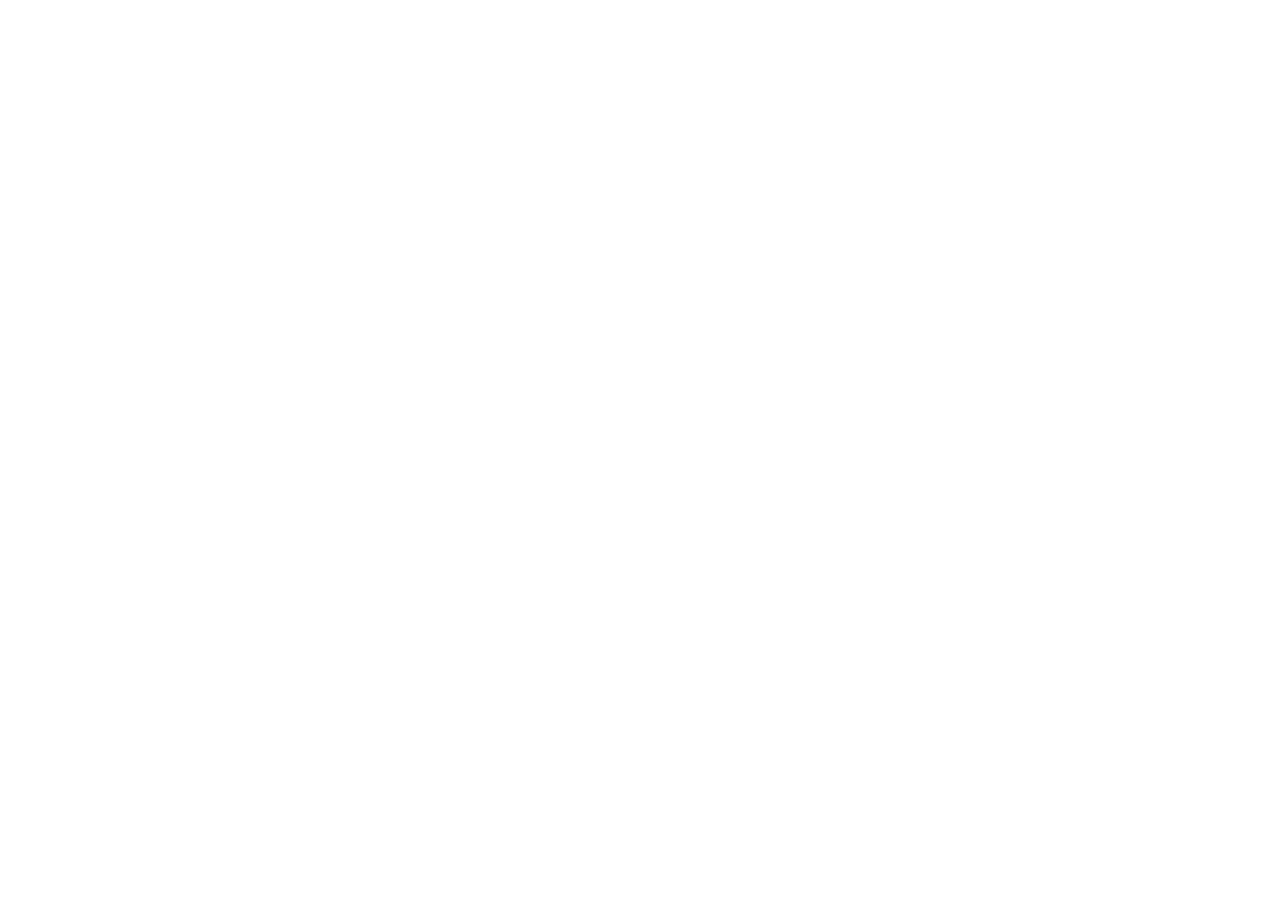
==== flower.html @ 541f6824 "Add files via upload" ====
<!DOCTYPE html>
<html lang="en">
<head>
    <meta charset="UTF-8">
    <meta http-equiv="X-UA-Compatible" content="IE=edge">
    <meta name="viewport" content="width=device-width, initial-scale=1.0">
    <link rel="stylesheet" href="css/main.css">
    <link rel="icon" href="img/flowers.png" type="image/x-icon">
    <title>flowers</title>
</head>
<body class="container">
  <!-- Pembuat code: https://codepen.io/mdusmanansari/pen/BamepLe -->
    <div class="night"></div>
    <div class="flowers">
      <div class="flower flower--1">
        <div class="flower__leafs flower__leafs--1">
          <div class="flower__leaf flower__leaf--1"></div>
          <div class="flower__leaf flower__leaf--2"></div>
          <div class="flower__leaf flower__leaf--3"></div>
          <div class="flower__leaf flower__leaf--4"></div>
          <div class="flower__white-circle"></div>
  
          <div class="flower__light flower__light--1"></div>
          <div class="flower__light flower__light--2"></div>
          <div class="flower__light flower__light--3"></div>
          <div class="flower__light flower__light--4"></div>
          <div class="flower__light flower__light--5"></div>
          <div class="flower__light flower__light--6"></div>
          <div class="flower__light flower__light--7"></div>
          <div class="flower__light flower__light--8"></div>
  
        </div>
        <div class="flower__line">
          <div class="flower__line__leaf flower__line__leaf--1"></div>
          <div class="flower__line__leaf flower__line__leaf--2"></div>
          <div class="flower__line__leaf flower__line__leaf--3"></div>
          <div class="flower__line__leaf flower__line__leaf--4"></div>
          <div class="flower__line__leaf flower__line__leaf--5"></div>
          <div class="flower__line__leaf flower__line__leaf--6"></div>
        </div>
      </div>
  
      <div class="flower flower--2">
        <div class="flower__leafs flower__leafs--2">
          <div class="flower__leaf flower__leaf--1"></div>
          <div class="flower__leaf flower__leaf--2"></div>
          <div class="flower__leaf flower__leaf--3"></div>
          <div class="flower__leaf flower__leaf--4"></div>
          <div class="flower__white-circle"></div>
  
          <div class="flower__light flower__light--1"></div>
          <div class="flower__light flower__light--2"></div>
          <div class="flower__light flower__light--3"></div>
          <div class="flower__light flower__light--4"></div>
          <div class="flower__light flower__light--5"></div>
          <div class="flower__light flower__light--6"></div>
          <div class="flower__light flower__light--7"></div>
          <div class="flower__light flower__light--8"></div>
  
        </div>
        <div class="flower__line">
          <div class="flower__line__leaf flower__line__leaf--1"></div>
          <div class="flower__line__leaf flower__line__leaf--2"></div>
          <div class="flower__line__leaf flower__line__leaf--3"></div>
          <div class="flower__line__leaf flower__line__leaf--4"></div>
        </div>
      </div>
  
      <div class="flower flower--3">
        <div class="flower__leafs flower__leafs--3">
          <div class="flower__leaf flower__leaf--1"></div>
          <div class="flower__leaf flower__leaf--2"></div>
          <div class="flower__leaf flower__leaf--3"></div>
          <div class="flower__leaf flower__leaf--4"></div>
          <div class="flower__white-circle"></div>
  
          <div class="flower__light flower__light--1"></div>
          <div class="flower__light flower__light--2"></div>
          <div class="flower__light flower__light--3"></div>
          <div class="flower__light flower__light--4"></div>
          <div class="flower__light flower__light--5"></div>
          <div class="flower__light flower__light--6"></div>
          <div class="flower__light flower__light--7"></div>
          <div class="flower__light flower__light--8"></div>
  
        </div>
        <div class="flower__line">
          <div class="flower__line__leaf flower__line__leaf--1"></div>
          <div class="flower__line__leaf flower__line__leaf--2"></div>
          <div class="flower__line__leaf flower__line__leaf--3"></div>
          <div class="flower__line__leaf flower__line__leaf--4"></div>
        </div>
      </div>
  
      <div class="grow-ans" style="--d:1.2s">
        <div class="flower__g-long">
          <div class="flower__g-long__top"></div>
          <div class="flower__g-long__bottom"></div>
        </div>
      </div>
  
      <div class="growing-grass">
        <div class="flower__grass flower__grass--1">
          <div class="flower__grass--top"></div>
          <div class="flower__grass--bottom"></div>
          <div class="flower__grass__leaf flower__grass__leaf--1"></div>
          <div class="flower__grass__leaf flower__grass__leaf--2"></div>
          <div class="flower__grass__leaf flower__grass__leaf--3"></div>
          <div class="flower__grass__leaf flower__grass__leaf--4"></div>
          <div class="flower__grass__leaf flower__grass__leaf--5"></div>
          <div class="flower__grass__leaf flower__grass__leaf--6"></div>
          <div class="flower__grass__leaf flower__grass__leaf--7"></div>
          <div class="flower__grass__leaf flower__grass__leaf--8"></div>
          <div class="flower__grass__overlay"></div>
        </div>
      </div>
  
      <div class="growing-grass">
        <div class="flower__grass flower__grass--2">
          <div class="flower__grass--top"></div>
          <div class="flower__grass--bottom"></div>
          <div class="flower__grass__leaf flower__grass__leaf--1"></div>
          <div class="flower__grass__leaf flower__grass__leaf--2"></div>
          <div class="flower__grass__leaf flower__grass__leaf--3"></div>
          <div class="flower__grass__leaf flower__grass__leaf--4"></div>
          <div class="flower__grass__leaf flower__grass__leaf--5"></div>
          <div class="flower__grass__leaf flower__grass__leaf--6"></div>
          <div class="flower__grass__leaf flower__grass__leaf--7"></div>
          <div class="flower__grass__leaf flower__grass__leaf--8"></div>
          <div class="flower__grass__overlay"></div>
        </div>
      </div>
  
      <div class="grow-ans" style="--d:2.4s">
        <div class="flower__g-right flower__g-right--1">
          <div class="leaf"></div>
        </div>
      </div>
  
      <div class="grow-ans" style="--d:2.8s">
        <div class="flower__g-right flower__g-right--2">
          <div class="leaf"></div>
        </div>
      </div>
  
      <div class="grow-ans" style="--d:2.8s">
        <div class="flower__g-front">
          <div class="flower__g-front__leaf-wrapper flower__g-front__leaf-wrapper--1">
            <div class="flower__g-front__leaf"></div>
          </div>
          <div class="flower__g-front__leaf-wrapper flower__g-front__leaf-wrapper--2">
            <div class="flower__g-front__leaf"></div>
          </div>
          <div class="flower__g-front__leaf-wrapper flower__g-front__leaf-wrapper--3">
            <div class="flower__g-front__leaf"></div>
          </div>
          <div class="flower__g-front__leaf-wrapper flower__g-front__leaf-wrapper--4">
            <div class="flower__g-front__leaf"></div>
          </div>
          <div class="flower__g-front__leaf-wrapper flower__g-front__leaf-wrapper--5">
            <div class="flower__g-front__leaf"></div>
          </div>
          <div class="flower__g-front__leaf-wrapper flower__g-front__leaf-wrapper--6">
            <div class="flower__g-front__leaf"></div>
          </div>
          <div class="flower__g-front__leaf-wrapper flower__g-front__leaf-wrapper--7">
            <div class="flower__g-front__leaf"></div>
          </div>
          <div class="flower__g-front__leaf-wrapper flower__g-front__leaf-wrapper--8">
            <div class="flower__g-front__leaf"></div>
          </div>
          <div class="flower__g-front__line"></div>
        </div>
      </div>
  
      <div class="grow-ans" style="--d:3.2s">
        <div class="flower__g-fr">
          <div class="leaf"></div>
          <div class="flower__g-fr__leaf flower__g-fr__leaf--1"></div>
          <div class="flower__g-fr__leaf flower__g-fr__leaf--2"></div>
          <div class="flower__g-fr__leaf flower__g-fr__leaf--3"></div>
          <div class="flower__g-fr__leaf flower__g-fr__leaf--4"></div>
          <div class="flower__g-fr__leaf flower__g-fr__leaf--5"></div>
          <div class="flower__g-fr__leaf flower__g-fr__leaf--6"></div>
          <div class="flower__g-fr__leaf flower__g-fr__leaf--7"></div>
          <div class="flower__g-fr__leaf flower__g-fr__leaf--8"></div>
        </div>
      </div>
  
      <div class="long-g long-g--0">
        <div class="grow-ans" style="--d:3s">
          <div class="leaf leaf--0"></div>
        </div>
        <div class="grow-ans" style="--d:2.2s">
          <div class="leaf leaf--1"></div>
        </div>
        <div class="grow-ans" style="--d:3.4s">
          <div class="leaf leaf--2"></div>
        </div>
        <div class="grow-ans" style="--d:3.6s">
          <div class="leaf leaf--3"></div>
        </div>
      </div>
  
      <div class="long-g long-g--1">
        <div class="grow-ans" style="--d:3.6s">
          <div class="leaf leaf--0"></div>
        </div>
        <div class="grow-ans" style="--d:3.8s">
          <div class="leaf leaf--1"></div>
        </div>
        <div class="grow-ans" style="--d:4s">
          <div class="leaf leaf--2"></div>
        </div>
        <div class="grow-ans" style="--d:4.2s">
          <div class="leaf leaf--3"></div>
        </div>
      </div>
  
      <div class="long-g long-g--2">
        <div class="grow-ans" style="--d:4s">
          <div class="leaf leaf--0"></div>
        </div>
        <div class="grow-ans" style="--d:4.2s">
          <div class="leaf leaf--1"></div>
        </div>
        <div class="grow-ans" style="--d:4.4s">
          <div class="leaf leaf--2"></div>
        </div>
        <div class="grow-ans" style="--d:4.6s">
          <div class="leaf leaf--3"></div>
        </div>
      </div>
  
      <div class="long-g long-g--3">
        <div class="grow-ans" style="--d:4s">
          <div class="leaf leaf--0"></div>
        </div>
        <div class="grow-ans" style="--d:4.2s">
          <div class="leaf leaf--1"></div>
        </div>
        <div class="grow-ans" style="--d:3s">
          <div class="leaf leaf--2"></div>
        </div>
        <div class="grow-ans" style="--d:3.6s">
          <div class="leaf leaf--3"></div>
        </div>
      </div>
  
      <div class="long-g long-g--4">
        <div class="grow-ans" style="--d:4s">
          <div class="leaf leaf--0"></div>
        </div>
        <div class="grow-ans" style="--d:4.2s">
          <div class="leaf leaf--1"></div>
        </div>
        <div class="grow-ans" style="--d:3s">
          <div class="leaf leaf--2"></div>
        </div>
        <div class="grow-ans" style="--d:3.6s">
          <div class="leaf leaf--3"></div>
        </div>
      </div>
  
      <div class="long-g long-g--5">
        <div class="grow-ans" style="--d:4s">
          <div class="leaf leaf--0"></div>
        </div>
        <div class="grow-ans" style="--d:4.2s">
          <div class="leaf leaf--1"></div>
        </div>
        <div class="grow-ans" style="--d:3s">
          <div class="leaf leaf--2"></div>
        </div>
        <div class="grow-ans" style="--d:3.6s">
          <div class="leaf leaf--3"></div>
        </div>
      </div>
  
      <div class="long-g long-g--6">
        <div class="grow-ans" style="--d:4.2s">
          <div class="leaf leaf--0"></div>
        </div>
        <div class="grow-ans" style="--d:4.4s">
          <div class="leaf leaf--1"></div>
        </div>
        <div class="grow-ans" style="--d:4.6s">
          <div class="leaf leaf--2"></div>
        </div>
        <div class="grow-ans" style="--d:4.8s">
          <div class="leaf leaf--3"></div>
        </div>
      </div>
  
      <div class="long-g long-g--7">
        <div class="grow-ans" style="--d:3s">
          <div class="leaf leaf--0"></div>
        </div>
        <div class="grow-ans" style="--d:3.2s">
          <div class="leaf leaf--1"></div>
        </div>
        <div class="grow-ans" style="--d:3.5s">
          <div class="leaf leaf--2"></div>
        </div>
        <div class="grow-ans" style="--d:3.6s">
          <div class="leaf leaf--3"></div>
        </div>
      </div>
    </div>
    <script src="main.js"></script>
  </body>
</html>
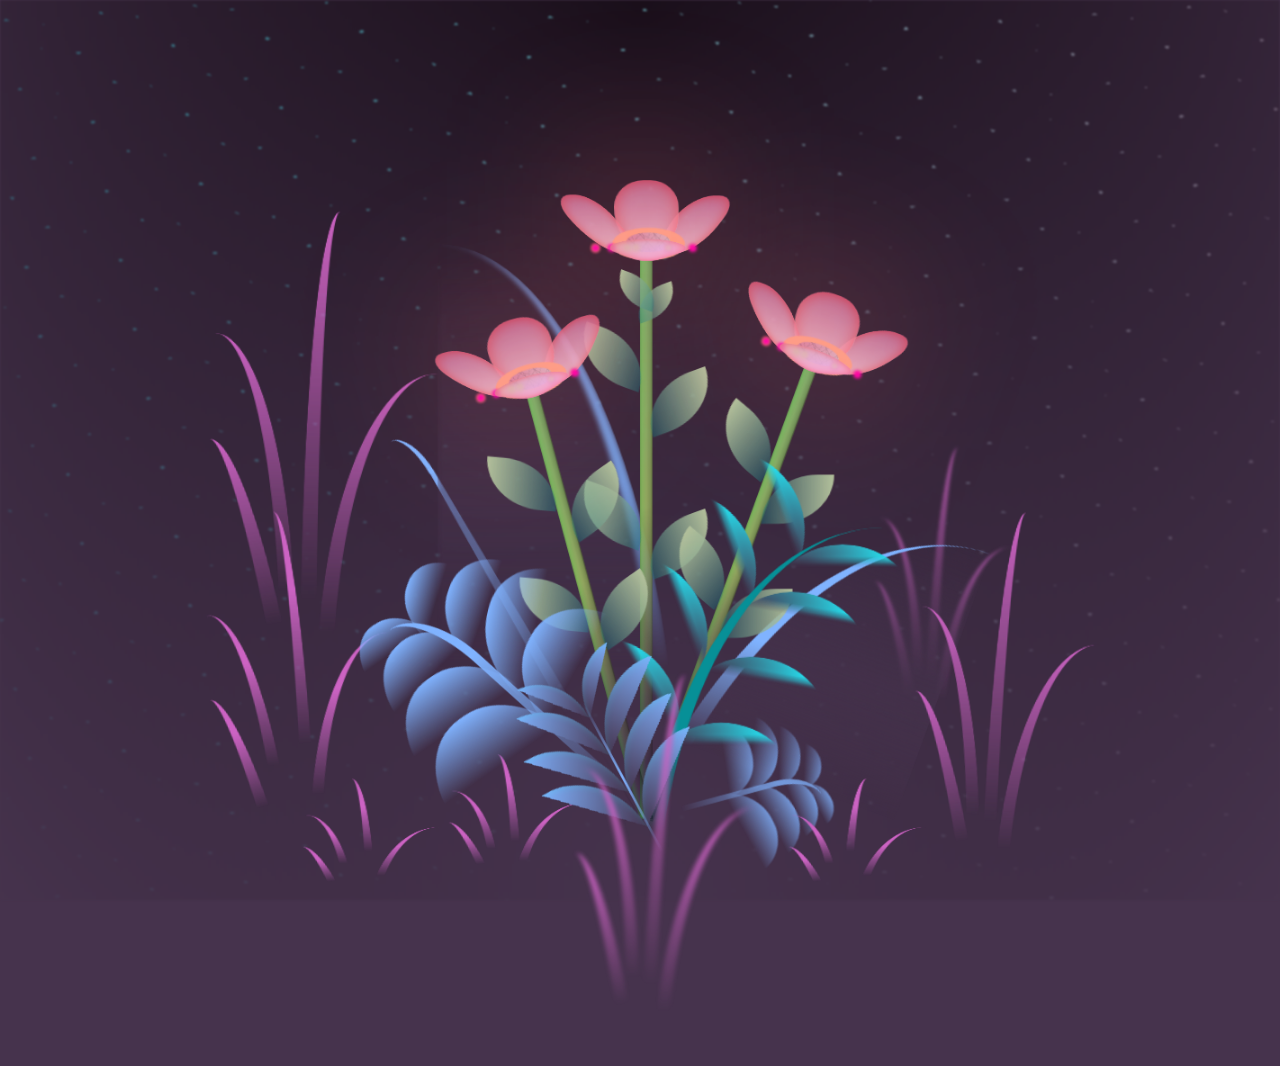
==== commit cfb8a538: "Update flower.html" ====
--- a/flower.html
+++ b/flower.html
@@ -6,7 +6,7 @@
     <meta name="viewport" content="width=device-width, initial-scale=1.0">
     <link rel="stylesheet" href="css/main.css">
     <link rel="icon" href="img/flowers.png" type="image/x-icon">
-    <title>flowers</title>
+    <title>Kishane<3</title>
 </head>
 <body class="container">
   <!-- Pembuat code: https://codepen.io/mdusmanansari/pen/BamepLe -->
--- a/css/main.css
+++ b/css/main.css
@@ -0,0 +1,1327 @@
+*,
+*::after,
+*::before {
+  padding: 0;
+  margin: 0;
+  box-sizing: border-box;
+}
+
+:root {
+  --dark-color: #46334d;
+}
+
+body {
+  display: flex;
+  align-items: flex-end;
+  justify-content: center;
+  min-height: 100vh;
+  background-color: var(--dark-color);
+  overflow: hidden;
+  perspective: 1000px;
+}
+
+.night {
+  position: fixed;
+  left: 50%;
+  top: 0;
+  transform: translateX(-50%);
+  width: 100%;
+  height: 100%;
+  filter: blur(0.1vmin);
+  background-image: 
+  radial-gradient(ellipse at top, transparent 0%, var(--dark-color)), 
+  radial-gradient(ellipse at bottom, var(--dark-color), rgba(36, 0, 24, 0.2)), 
+  repeating-linear-gradient(220deg, rgb(0, 0, 0) 0px, rgb(0, 0, 0) 19px, transparent 19px, transparent 22px), 
+  repeating-linear-gradient(189deg, rgb(0, 0, 0) 0px, rgb(0, 0, 0) 19px, transparent 19px, transparent 22px), 
+  repeating-linear-gradient(148deg, rgb(0, 0, 0) 0px, rgb(0, 0, 0) 19px, transparent 19px, transparent 22px), 
+  linear-gradient(90deg, rgb(0, 255, 250), rgb(240, 240, 240));
+}
+
+.flowers {
+  position: relative;
+  transform: scale(0.9);
+}
+
+.flower {
+  position: absolute;
+  bottom: 10vmin;
+  transform-origin: bottom center;
+  z-index: 10;
+  --fl-speed: 0.8s;
+}
+.flower--1 {
+  -webkit-animation: moving-flower-1 4s linear infinite;
+          animation: moving-flower-1 4s linear infinite;
+}
+.flower--1 .flower__line {
+  height: 70vmin;
+  -webkit-animation-delay: 0.3s;
+          animation-delay: 0.3s;
+}
+.flower--1 .flower__line__leaf--1 {
+  -webkit-animation: blooming-leaf-right var(--fl-speed) 1.6s backwards;
+          animation: blooming-leaf-right var(--fl-speed) 1.6s backwards;
+}
+.flower--1 .flower__line__leaf--2 {
+  -webkit-animation: blooming-leaf-right var(--fl-speed) 1.4s backwards;
+          animation: blooming-leaf-right var(--fl-speed) 1.4s backwards;
+}
+.flower--1 .flower__line__leaf--3 {
+  -webkit-animation: blooming-leaf-left var(--fl-speed) 1.2s backwards;
+          animation: blooming-leaf-left var(--fl-speed) 1.2s backwards;
+}
+.flower--1 .flower__line__leaf--4 {
+  -webkit-animation: blooming-leaf-left var(--fl-speed) 1s backwards;
+          animation: blooming-leaf-left var(--fl-speed) 1s backwards;
+}
+.flower--1 .flower__line__leaf--5 {
+  -webkit-animation: blooming-leaf-right var(--fl-speed) 1.8s backwards;
+          animation: blooming-leaf-right var(--fl-speed) 1.8s backwards;
+}
+.flower--1 .flower__line__leaf--6 {
+  -webkit-animation: blooming-leaf-left var(--fl-speed) 2s backwards;
+          animation: blooming-leaf-left var(--fl-speed) 2s backwards;
+}
+.flower--2 {
+  left: 50%;
+  transform: rotate(20deg);
+  -webkit-animation: moving-flower-2 4s linear infinite;
+          animation: moving-flower-2 4s linear infinite;
+}
+.flower--2 .flower__line {
+  height: 60vmin;
+  -webkit-animation-delay: 0.6s;
+          animation-delay: 0.6s;
+}
+.flower--2 .flower__line__leaf--1 {
+  -webkit-animation: blooming-leaf-right var(--fl-speed) 1.9s backwards;
+          animation: blooming-leaf-right var(--fl-speed) 1.9s backwards;
+}
+.flower--2 .flower__line__leaf--2 {
+  -webkit-animation: blooming-leaf-right var(--fl-speed) 1.7s backwards;
+          animation: blooming-leaf-right var(--fl-speed) 1.7s backwards;
+}
+.flower--2 .flower__line__leaf--3 {
+  -webkit-animation: blooming-leaf-left var(--fl-speed) 1.5s backwards;
+          animation: blooming-leaf-left var(--fl-speed) 1.5s backwards;
+}
+.flower--2 .flower__line__leaf--4 {
+  -webkit-animation: blooming-leaf-left var(--fl-speed) 1.3s backwards;
+          animation: blooming-leaf-left var(--fl-speed) 1.3s backwards;
+}
+.flower--3 {
+  left: 50%;
+  transform: rotate(-15deg);
+  -webkit-animation: moving-flower-3 4s linear infinite;
+          animation: moving-flower-3 4s linear infinite;
+}
+.flower--3 .flower__line {
+  -webkit-animation-delay: 0.9s;
+          animation-delay: 0.9s;
+}
+.flower--3 .flower__line__leaf--1 {
+  -webkit-animation: blooming-leaf-right var(--fl-speed) 2.5s backwards;
+          animation: blooming-leaf-right var(--fl-speed) 2.5s backwards;
+}
+.flower--3 .flower__line__leaf--2 {
+  -webkit-animation: blooming-leaf-right var(--fl-speed) 2.3s backwards;
+          animation: blooming-leaf-right var(--fl-speed) 2.3s backwards;
+}
+.flower--3 .flower__line__leaf--3 {
+  -webkit-animation: blooming-leaf-left var(--fl-speed) 2.1s backwards;
+          animation: blooming-leaf-left var(--fl-speed) 2.1s backwards;
+}
+.flower--3 .flower__line__leaf--4 {
+  -webkit-animation: blooming-leaf-left var(--fl-speed) 1.9s backwards;
+          animation: blooming-leaf-left var(--fl-speed) 1.9s backwards;
+}
+.flower__leafs {
+  position: relative;
+  -webkit-animation: blooming-flower 2s backwards;
+          animation: blooming-flower 2s backwards;
+}
+.flower__leafs--1 {
+  -webkit-animation-delay: 1.1s;
+          animation-delay: 1.1s;
+}
+.flower__leafs--2 {
+  -webkit-animation-delay: 1.4s;
+          animation-delay: 1.4s;
+}
+.flower__leafs--3 {
+  -webkit-animation-delay: 1.7s;
+          animation-delay: 1.7s;
+}
+.flower__leafs::after {
+  content: "";
+  position: absolute;
+  left: 0;
+  top: 0;
+  transform: translate(-50%, -100%);
+  width: 8vmin;
+  height: 8vmin;
+  background-color: #ff6b6b;
+  filter: blur(10vmin);
+}
+.flower__leaf {
+  position: absolute;
+  bottom: 0;
+  left: 50%;
+  width: 8vmin;
+  height: 11vmin;
+  border-radius: 51% 49% 47% 53%/44% 45% 55% 69%;
+  background-color: #a7ffee;
+  background-image: linear-gradient(to top, #fec8d8, #ca749e);
+  transform-origin: bottom center;
+  opacity: 0.9;
+  box-shadow: inset 0 0 2vmin rgba(255, 0, 0, 0.5);
+}
+.flower__leaf--1 {
+  transform: translate(-10%, 1%) rotateY(40deg) rotateX(-50deg);
+}
+.flower__leaf--2 {
+  transform: translate(-50%, -4%) rotateX(40deg);
+}
+.flower__leaf--3 {
+  transform: translate(-90%, 0%) rotateY(45deg) rotateX(50deg);
+}
+.flower__leaf--4 {
+  width: 8vmin;
+  height: 8vmin;
+  transform-origin: bottom left;
+  border-radius: 4vmin 10vmin 4vmin 4vmin;
+  transform: translate(0%, 18%) rotateX(70deg) rotate(-43deg);
+  background-image: linear-gradient(to top, #F2AFEF, #ddb3c3);
+  z-index: 1;
+  opacity: 0.8;
+}
+.flower__white-circle {
+  position: absolute;
+  left: -3.5vmin;
+  top: -3vmin;
+  width: 9vmin;
+  height: 4vmin;
+  border-radius: 50%;
+  background-color: #fea28a;
+}
+.flower__white-circle::after {
+  content: "";
+  position: absolute;
+  left: 50%;
+  top: 45%;
+  transform: translate(-50%, -50%);
+  width: 60%;
+  height: 60%;
+  border-radius: inherit;
+  background-image: repeating-linear-gradient(135deg, rgba(0, 0, 0, 0.03) 0px, rgba(0, 0, 0, 0.03) 1px, transparent 1px, transparent 12px), repeating-linear-gradient(45deg, rgba(0, 0, 0, 0.03) 0px, rgba(0, 0, 0, 0.03) 1px, transparent 1px, transparent 12px), repeating-linear-gradient(67.5deg, rgba(0, 0, 0, 0.03) 0px, rgba(0, 0, 0, 0.03) 1px, transparent 1px, transparent 12px), repeating-linear-gradient(135deg, rgba(0, 0, 0, 0.03) 0px, rgba(0, 0, 0, 0.03) 1px, transparent 1px, transparent 12px), repeating-linear-gradient(45deg, rgba(0, 0, 0, 0.03) 0px, rgba(0, 0, 0, 0.03) 1px, transparent 1px, transparent 12px), repeating-linear-gradient(112.5deg, rgba(0, 0, 0, 0.03) 0px, rgba(0, 0, 0, 0.03) 1px, transparent 1px, transparent 12px), repeating-linear-gradient(112.5deg, rgba(0, 0, 0, 0.03) 0px, rgba(0, 0, 0, 0.03) 1px, transparent 1px, transparent 12px), repeating-linear-gradient(45deg, rgba(0, 0, 0, 0.03) 0px, rgba(0, 0, 0, 0.03) 1px, transparent 1px, transparent 12px), repeating-linear-gradient(22.5deg, rgba(0, 0, 0, 0.03) 0px, rgba(0, 0, 0, 0.03) 1px, transparent 1px, transparent 12px), repeating-linear-gradient(45deg, rgba(0, 0, 0, 0.03) 0px, rgba(0, 0, 0, 0.03) 1px, transparent 1px, transparent 12px), repeating-linear-gradient(22.5deg, rgba(0, 0, 0, 0.03) 0px, rgba(0, 0, 0, 0.03) 1px, transparent 1px, transparent 12px), repeating-linear-gradient(135deg, rgba(0, 0, 0, 0.03) 0px, rgba(0, 0, 0, 0.03) 1px, transparent 1px, transparent 12px), repeating-linear-gradient(157.5deg, rgba(0, 0, 0, 0.03) 0px, rgba(0, 0, 0, 0.03) 1px, transparent 1px, transparent 12px), repeating-linear-gradient(67.5deg, rgba(0, 0, 0, 0.03) 0px, rgba(0, 0, 0, 0.03) 1px, transparent 1px, transparent 12px), repeating-linear-gradient(67.5deg, rgba(0, 0, 0, 0.03) 0px, rgba(0, 0, 0, 0.03) 1px, transparent 1px, transparent 12px), linear-gradient(90deg, #db85a3, #ddb3c3);
+}
+.flower__line {
+  height: 55vmin;
+  width: 1.5vmin;
+  background-image: linear-gradient(to left, rgba(0, 0, 0, 0.2), transparent, rgba(59, 243, 68, 0.2)), linear-gradient(to top, transparent 10%, #92a65f, #76b169);
+  box-shadow: inset 0 0 2px rgba(0, 0, 0, 0.5);
+  -webkit-animation: grow-flower-tree 4s backwards;
+          animation: grow-flower-tree 4s backwards;
+}
+.flower__line__leaf {
+  --w: 7vmin;
+  --h: calc(var(--w) + 2vmin);
+  position: absolute;
+  top: 20%;
+  left: 90%;
+  width: var(--w);
+  height: var(--h);
+  border-top-right-radius: var(--h);
+  border-bottom-left-radius: var(--h);
+  background-image: linear-gradient(to top, rgba(20, 117, 122, 0.4), #b3c09b);
+}
+.flower__line__leaf--1 {
+  transform: rotate(70deg) rotateY(30deg);
+}
+.flower__line__leaf--2 {
+  top: 45%;
+  transform: rotate(70deg) rotateY(30deg);
+}
+.flower__line__leaf--3, .flower__line__leaf--4, .flower__line__leaf--6 {
+  border-top-right-radius: 0;
+  border-bottom-left-radius: 0;
+  border-top-left-radius: var(--h);
+  border-bottom-right-radius: var(--h);
+  left: -460%;
+  top: 12%;
+  transform: rotate(-70deg) rotateY(30deg);
+}
+.flower__line__leaf--4 {
+  top: 40%;
+}
+.flower__line__leaf--5 {
+  top: 0;
+  transform-origin: left;
+  transform: rotate(70deg) rotateY(30deg) scale(0.6);
+}
+.flower__line__leaf--6 {
+  top: -2%;
+  left: -450%;
+  transform-origin: right;
+  transform: rotate(-70deg) rotateY(30deg) scale(0.6);
+}
+.flower__light {
+  position: absolute;
+  bottom: 0vmin;
+  width: 1vmin;
+  height: 1vmin;
+  background-color: #d2bc41;
+  border-radius: 50%;
+  filter: blur(0.2vmin);
+  -webkit-animation: light-ans 4s linear infinite backwards;
+          animation: light-ans 4s linear infinite backwards;
+}
+.flower__light:nth-child(odd) {
+  background-color: #ff00aa;
+}
+.flower__light--1 {
+  left: -2vmin;
+  -webkit-animation-delay: 1s;
+          animation-delay: 1s;
+}
+.flower__light--2 {
+  left: 3vmin;
+  -webkit-animation-delay: 0.5s;
+          animation-delay: 0.5s;
+}
+.flower__light--3 {
+  left: -6vmin;
+  -webkit-animation-delay: 0.3s;
+          animation-delay: 0.3s;
+}
+.flower__light--4 {
+  left: 6vmin;
+  -webkit-animation-delay: 0.9s;
+          animation-delay: 0.9s;
+}
+.flower__light--5 {
+  left: -1vmin;
+  -webkit-animation-delay: 1.5s;
+          animation-delay: 1.5s;
+}
+.flower__light--6 {
+  left: -4vmin;
+  -webkit-animation-delay: 3s;
+          animation-delay: 3s;
+}
+.flower__light--7 {
+  left: 3vmin;
+  -webkit-animation-delay: 2s;
+          animation-delay: 2s;
+}
+.flower__light--8 {
+  left: -6vmin;
+  -webkit-animation-delay: 3.5s;
+          animation-delay: 3.5s;
+}
+.flower__grass {
+  --c: #80B3FF;
+  --line-w: 1.5vmin;
+  position: absolute;
+  bottom: 12vmin;
+  left: -7vmin;
+  display: flex;
+  flex-direction: column;
+  align-items: flex-end;
+  z-index: 20;
+  transform-origin: bottom center;
+  transform: rotate(-48deg) rotateY(40deg);
+}
+.flower__grass--1 {
+  -webkit-animation: moving-grass 2s linear infinite;
+          animation: moving-grass 2s linear infinite;
+}
+.flower__grass--2 {
+  left: 2vmin;
+  bottom: 10vmin;
+  transform: scale(0.5) rotate(75deg) rotateX(10deg) rotateY(-200deg);
+  opacity: 0.8;
+  z-index: 0;
+  -webkit-animation: moving-grass--2 1.5s linear infinite;
+          animation: moving-grass--2 1.5s linear infinite;
+}
+.flower__grass--top {
+  width: 7vmin;
+  height: 10vmin;
+  border-top-right-radius: 100%;
+  border-right: var(--line-w) solid var(--c);
+  transform-origin: bottom center;
+  transform: rotate(-2deg);
+}
+.flower__grass--bottom {
+  margin-top: -2px;
+  width: var(--line-w);
+  height: 25vmin;
+  background-image: linear-gradient(to top, transparent, var(--c));
+}
+.flower__grass__leaf {
+  --size: 10vmin;
+  position: absolute;
+  width: calc(var(--size) * 2.1);
+  height: var(--size);
+  border-top-left-radius: var(--size);
+  border-top-right-radius: var(--size);
+  background-image: linear-gradient(to top, transparent, transparent 30%, var(--c));
+  z-index: 100;
+}
+.flower__grass__leaf--1 {
+  top: -6%;
+  left: 30%;
+  --size: 6vmin;
+  transform: rotate(-20deg);
+  -webkit-animation: growing-grass-ans--1 2s 2.6s backwards;
+          animation: growing-grass-ans--1 2s 2.6s backwards;
+}
+@-webkit-keyframes growing-grass-ans--1 {
+  0% {
+    transform-origin: bottom left;
+    transform: rotate(-20deg) scale(0);
+  }
+}
+@keyframes growing-grass-ans--1 {
+  0% {
+    transform-origin: bottom left;
+    transform: rotate(-20deg) scale(0);
+  }
+}
+.flower__grass__leaf--2 {
+  top: -5%;
+  left: -110%;
+  --size: 6vmin;
+  transform: rotate(10deg);
+  -webkit-animation: growing-grass-ans--2 2s 2.4s linear backwards;
+          animation: growing-grass-ans--2 2s 2.4s linear backwards;
+}
+@-webkit-keyframes growing-grass-ans--2 {
+  0% {
+    transform-origin: bottom right;
+    transform: rotate(10deg) scale(0);
+  }
+}
+@keyframes growing-grass-ans--2 {
+  0% {
+    transform-origin: bottom right;
+    transform: rotate(10deg) scale(0);
+  }
+}
+.flower__grass__leaf--3 {
+  top: 5%;
+  left: 60%;
+  --size: 8vmin;
+  transform: rotate(-18deg) rotateX(-20deg);
+  -webkit-animation: growing-grass-ans--3 2s 2.2s linear backwards;
+          animation: growing-grass-ans--3 2s 2.2s linear backwards;
+}
+@-webkit-keyframes growing-grass-ans--3 {
+  0% {
+    transform-origin: bottom left;
+    transform: rotate(-18deg) rotateX(-20deg) scale(0);
+  }
+}
+@keyframes growing-grass-ans--3 {
+  0% {
+    transform-origin: bottom left;
+    transform: rotate(-18deg) rotateX(-20deg) scale(0);
+  }
+}
+.flower__grass__leaf--4 {
+  top: 6%;
+  left: -135%;
+  --size: 8vmin;
+  transform: rotate(2deg);
+  -webkit-animation: growing-grass-ans--4 2s 2s linear backwards;
+          animation: growing-grass-ans--4 2s 2s linear backwards;
+}
+@-webkit-keyframes growing-grass-ans--4 {
+  0% {
+    transform-origin: bottom right;
+    transform: rotate(2deg) scale(0);
+  }
+}
+@keyframes growing-grass-ans--4 {
+  0% {
+    transform-origin: bottom right;
+    transform: rotate(2deg) scale(0);
+  }
+}
+.flower__grass__leaf--5 {
+  top: 20%;
+  left: 60%;
+  --size: 10vmin;
+  transform: rotate(-24deg) rotateX(-20deg);
+  -webkit-animation: growing-grass-ans--5 2s 1.8s linear backwards;
+          animation: growing-grass-ans--5 2s 1.8s linear backwards;
+}
+@-webkit-keyframes growing-grass-ans--5 {
+  0% {
+    transform-origin: bottom left;
+    transform: rotate(-24deg) rotateX(-20deg) scale(0);
+  }
+}
+@keyframes growing-grass-ans--5 {
+  0% {
+    transform-origin: bottom left;
+    transform: rotate(-24deg) rotateX(-20deg) scale(0);
+  }
+}
+.flower__grass__leaf--6 {
+  top: 22%;
+  left: -180%;
+  --size: 10vmin;
+  transform: rotate(10deg);
+  -webkit-animation: growing-grass-ans--6 2s 1.6s linear backwards;
+          animation: growing-grass-ans--6 2s 1.6s linear backwards;
+}
+@-webkit-keyframes growing-grass-ans--6 {
+  0% {
+    transform-origin: bottom right;
+    transform: rotate(10deg) scale(0);
+  }
+}
+@keyframes growing-grass-ans--6 {
+  0% {
+    transform-origin: bottom right;
+    transform: rotate(10deg) scale(0);
+  }
+}
+.flower__grass__leaf--7 {
+  top: 39%;
+  left: 70%;
+  --size: 10vmin;
+  transform: rotate(-10deg);
+  -webkit-animation: growing-grass-ans--7 2s 1.4s linear backwards;
+          animation: growing-grass-ans--7 2s 1.4s linear backwards;
+}
+@-webkit-keyframes growing-grass-ans--7 {
+  0% {
+    transform-origin: bottom left;
+    transform: rotate(-10deg) scale(0);
+  }
+}
+@keyframes growing-grass-ans--7 {
+  0% {
+    transform-origin: bottom left;
+    transform: rotate(-10deg) scale(0);
+  }
+}
+.flower__grass__leaf--8 {
+  top: 40%;
+  left: -215%;
+  --size: 11vmin;
+  transform: rotate(10deg);
+  -webkit-animation: growing-grass-ans--8 2s 1.2s linear backwards;
+          animation: growing-grass-ans--8 2s 1.2s linear backwards;
+}
+@-webkit-keyframes growing-grass-ans--8 {
+  0% {
+    transform-origin: bottom right;
+    transform: rotate(10deg) scale(0);
+  }
+}
+@keyframes growing-grass-ans--8 {
+  0% {
+    transform-origin: bottom right;
+    transform: rotate(10deg) scale(0);
+  }
+}
+.flower__grass__overlay {
+  position: absolute;
+  top: -10%;
+  right: 0%;
+  width: 100%;
+  height: 100%;
+  background-color: rgba(0, 0, 0, 0);
+  filter: blur(1.5vmin);
+  z-index: 100;
+}
+.flower__g-long {
+  --w: 2vmin;
+  --h: 6vmin;
+  --c: #80B3FF;
+  position: absolute;
+  bottom: 10vmin;
+  left: -3vmin;
+  transform-origin: bottom center;
+  transform: rotate(-30deg) rotateY(-20deg);
+  display: flex;
+  flex-direction: column;
+  align-items: flex-end;
+  -webkit-animation: flower-g-long-ans 3s linear infinite;
+          animation: flower-g-long-ans 3s linear infinite;
+}
+@-webkit-keyframes flower-g-long-ans {
+  0%, 100% {
+    transform: rotate(-30deg) rotateY(-20deg);
+  }
+  50% {
+    transform: rotate(-32deg) rotateY(-20deg);
+  }
+}
+@keyframes flower-g-long-ans {
+  0%, 100% {
+    transform: rotate(-30deg) rotateY(-20deg);
+  }
+  50% {
+    transform: rotate(-32deg) rotateY(-20deg);
+  }
+}
+.flower__g-long__top {
+  top: calc(var(--h) * -1);
+  width: calc(var(--w) + 1vmin);
+  height: var(--h);
+  border-top-right-radius: 100%;
+  border-right: 0.7vmin solid var(--c);
+  transform: translate(-0.7vmin, 1vmin);
+}
+.flower__g-long__bottom {
+  width: var(--w);
+  height: 50vmin;
+  transform-origin: bottom center;
+  background-image: linear-gradient(to top, transparent 30%, var(--c));
+  box-shadow: inset 0 0 2px rgba(0, 0, 0, 0.5);
+  -webkit-clip-path: polygon(35% 0, 65% 1%, 100% 100%, 0% 100%);
+          clip-path: polygon(35% 0, 65% 1%, 100% 100%, 0% 100%);
+}
+.flower__g-right {
+  position: absolute;
+  bottom: 6vmin;
+  left: -2vmin;
+  transform-origin: bottom left;
+  transform: rotate(20deg);
+}
+.flower__g-right .leaf {
+  width: 30vmin;
+  height: 50vmin;
+  border-top-left-radius: 100%;
+  border-left: 2vmin solid #80B3FF;
+  background-image: linear-gradient(to bottom, transparent, var(--dark-color) 60%);
+  -webkit-mask-image: linear-gradient(to top, transparent 30%, #80B3FF 60%);
+}
+.flower__g-right--1 {
+  -webkit-animation: flower-g-right-ans 2.5s linear infinite;
+          animation: flower-g-right-ans 2.5s linear infinite;
+}
+.flower__g-right--2 {
+  left: 5vmin;
+  transform: rotateY(-180deg);
+  -webkit-animation: flower-g-right-ans--2 3s linear infinite;
+          animation: flower-g-right-ans--2 3s linear infinite;
+}
+.flower__g-right--2 .leaf {
+  height: 75vmin;
+  filter: blur(0.3vmin);
+  opacity: 0.8;
+}
+@-webkit-keyframes flower-g-right-ans {
+  0%, 100% {
+    transform: rotate(20deg);
+  }
+  50% {
+    transform: rotate(24deg) rotateX(-20deg);
+  }
+}
+@keyframes flower-g-right-ans {
+  0%, 100% {
+    transform: rotate(20deg);
+  }
+  50% {
+    transform: rotate(24deg) rotateX(-20deg);
+  }
+}
+@-webkit-keyframes flower-g-right-ans--2 {
+  0%, 100% {
+    transform: rotateY(-180deg) rotate(0deg) rotateX(-20deg);
+  }
+  50% {
+    transform: rotateY(-180deg) rotate(6deg) rotateX(-20deg);
+  }
+}
+@keyframes flower-g-right-ans--2 {
+  0%, 100% {
+    transform: rotateY(-180deg) rotate(0deg) rotateX(-20deg);
+  }
+  50% {
+    transform: rotateY(-180deg) rotate(6deg) rotateX(-20deg);
+  }
+}
+.flower__g-front {
+  position: absolute;
+  bottom: 6vmin;
+  left: 2.5vmin;
+  z-index: 100;
+  transform-origin: bottom center;
+  transform: rotate(-28deg) rotateY(30deg) scale(1.04);
+  -webkit-animation: flower__g-front-ans 2s linear infinite;
+          animation: flower__g-front-ans 2s linear infinite;
+}
+@-webkit-keyframes flower__g-front-ans {
+  0%, 100% {
+    transform: rotate(-28deg) rotateY(30deg) scale(1.04);
+  }
+  50% {
+    transform: rotate(-35deg) rotateY(40deg) scale(1.04);
+  }
+}
+@keyframes flower__g-front-ans {
+  0%, 100% {
+    transform: rotate(-28deg) rotateY(30deg) scale(1.04);
+  }
+  50% {
+    transform: rotate(-35deg) rotateY(40deg) scale(1.04);
+  }
+}
+.flower__g-front__line {
+  width: 0.3vmin;
+  height: 20vmin;
+  background-image: linear-gradient(to top, transparent, #80B3FF, transparent 100%);
+  position: relative;
+}
+.flower__g-front__leaf-wrapper {
+  position: absolute;
+  top: 0;
+  left: 0;
+  transform-origin: bottom left;
+  transform: rotate(10deg);
+}
+.flower__g-front__leaf-wrapper:nth-child(even) {
+  left: 0vmin;
+  transform: rotateY(-180deg) rotate(5deg);
+  -webkit-animation: flower__g-front__leaf-left-ans 1s ease-in backwards;
+          animation: flower__g-front__leaf-left-ans 1s ease-in backwards;
+}
+.flower__g-front__leaf-wrapper:nth-child(odd) {
+  -webkit-animation: flower__g-front__leaf-ans 1s ease-in backwards;
+          animation: flower__g-front__leaf-ans 1s ease-in backwards;
+}
+.flower__g-front__leaf-wrapper--1 {
+  top: -8vmin;
+  transform: scale(0.7);
+  -webkit-animation: flower__g-front__leaf-ans 1s 5.5s ease-in backwards !important;
+          animation: flower__g-front__leaf-ans 1s 5.5s ease-in backwards !important;
+}
+.flower__g-front__leaf-wrapper--2 {
+  top: -8vmin;
+  transform: rotateY(-180deg) scale(0.7) !important;
+  -webkit-animation: flower__g-front__leaf-left-ans-2 1s 4.6s ease-in backwards !important;
+          animation: flower__g-front__leaf-left-ans-2 1s 4.6s ease-in backwards !important;
+}
+.flower__g-front__leaf-wrapper--3 {
+  top: -3vmin;
+  -webkit-animation: flower__g-front__leaf-ans 1s 4.6s ease-in backwards;
+          animation: flower__g-front__leaf-ans 1s 4.6s ease-in backwards;
+}
+.flower__g-front__leaf-wrapper--4 {
+  top: -3vmin;
+  transform: rotateY(-180deg) scale(0.9) !important;
+  -webkit-animation: flower__g-front__leaf-left-ans-2 1s 4.6s ease-in backwards !important;
+          animation: flower__g-front__leaf-left-ans-2 1s 4.6s ease-in backwards !important;
+}
+@-webkit-keyframes flower__g-front__leaf-left-ans-2 {
+  0% {
+    transform: rotateY(-180deg) scale(0);
+  }
+}
+@keyframes flower__g-front__leaf-left-ans-2 {
+  0% {
+    transform: rotateY(-180deg) scale(0);
+  }
+}
+.flower__g-front__leaf-wrapper--5, .flower__g-front__leaf-wrapper--6 {
+  top: 2vmin;
+}
+.flower__g-front__leaf-wrapper--7, .flower__g-front__leaf-wrapper--8 {
+  top: 6.5vmin;
+}
+.flower__g-front__leaf-wrapper--2 {
+  -webkit-animation-delay: 5.2s !important;
+          animation-delay: 5.2s !important;
+}
+.flower__g-front__leaf-wrapper--3 {
+  -webkit-animation-delay: 4.9s !important;
+          animation-delay: 4.9s !important;
+}
+.flower__g-front__leaf-wrapper--5 {
+  -webkit-animation-delay: 4.3s !important;
+          animation-delay: 4.3s !important;
+}
+.flower__g-front__leaf-wrapper--6 {
+  -webkit-animation-delay: 4.1s !important;
+          animation-delay: 4.1s !important;
+}
+.flower__g-front__leaf-wrapper--7 {
+  -webkit-animation-delay: 3.8s !important;
+          animation-delay: 3.8s !important;
+}
+.flower__g-front__leaf-wrapper--8 {
+  -webkit-animation-delay: 3.5s !important;
+          animation-delay: 3.5s !important;
+}
+@-webkit-keyframes flower__g-front__leaf-ans {
+  0% {
+    transform: rotate(10deg) scale(0);
+  }
+}
+@keyframes flower__g-front__leaf-ans {
+  0% {
+    transform: rotate(10deg) scale(0);
+  }
+}
+@-webkit-keyframes flower__g-front__leaf-left-ans {
+  0% {
+    transform: rotateY(-180deg) rotate(5deg) scale(0);
+  }
+}
+@keyframes flower__g-front__leaf-left-ans {
+  0% {
+    transform: rotateY(-180deg) rotate(5deg) scale(0);
+  }
+}
+.flower__g-front__leaf {
+  width: 10vmin;
+  height: 10vmin;
+  border-radius: 100% 0% 0% 100%/100% 100% 0% 0%;
+  box-shadow: inset 0 2px 1vmin hsla(184deg, 97%, 58%, 0.2);
+  background-image: linear-gradient(to bottom left, transparent, var(--dark-color)), linear-gradient(to bottom right, #80B3FF 50%, transparent 50%, transparent);
+  -webkit-mask-image: linear-gradient(to bottom right, #159faa 50%, transparent 50%, transparent);
+  mask-image: linear-gradient(to bottom right, #159faa 50%, transparent 50%, transparent);
+}
+.flower__g-fr {
+  position: absolute;
+  bottom: -4vmin;
+  left: vmin;
+  transform-origin: bottom left;
+  z-index: 10;
+  -webkit-animation: flower__g-fr-ans 2s linear infinite;
+          animation: flower__g-fr-ans 2s linear infinite;
+}
+@-webkit-keyframes flower__g-fr-ans {
+  0%, 100% {
+    transform: rotate(2deg);
+  }
+  50% {
+    transform: rotate(4deg);
+  }
+}
+@keyframes flower__g-fr-ans {
+  0%, 100% {
+    transform: rotate(2deg);
+  }
+  50% {
+    transform: rotate(4deg);
+  }
+}
+.flower__g-fr .leaf {
+  width: 30vmin;
+  height: 50vmin;
+  border-top-left-radius: 100%;
+  border-left: 2vmin solid #079097;
+  -webkit-mask-image: linear-gradient(to top, transparent 25%, #80B3FF 50%);
+  position: relative;
+  z-index: 1;
+}
+.flower__g-fr__leaf {
+  position: absolute;
+  top: 0;
+  left: 0;
+  width: 10vmin;
+  height: 10vmin;
+  border-radius: 100% 0% 0% 100%/100% 100% 0% 0%;
+  box-shadow: inset 0 2px 1vmin hsla(184deg, 97%, 58%, 0.2);
+  background-image: linear-gradient(to bottom left, transparent, var(--dark-color) 98%), linear-gradient(to bottom right, #23f0ff 45%, transparent 50%, transparent);
+  -webkit-mask-image: linear-gradient(135deg, #159faa 40%, transparent 50%, transparent);
+}
+.flower__g-fr__leaf--1 {
+  left: 20vmin;
+  transform: rotate(45deg);
+  -webkit-animation: flower__g-fr-leaft-ans-1 0.5s 5.2s linear backwards;
+          animation: flower__g-fr-leaft-ans-1 0.5s 5.2s linear backwards;
+}
+@-webkit-keyframes flower__g-fr-leaft-ans-1 {
+  0% {
+    transform-origin: left;
+    transform: rotate(45deg) scale(0);
+  }
+}
+@keyframes flower__g-fr-leaft-ans-1 {
+  0% {
+    transform-origin: left;
+    transform: rotate(45deg) scale(0);
+  }
+}
+.flower__g-fr__leaf--2 {
+  left: 12vmin;
+  top: -7vmin;
+  transform: rotate(25deg) rotateY(-180deg);
+  -webkit-animation: flower__g-fr-leaft-ans-6 0.5s 5s linear backwards;
+          animation: flower__g-fr-leaft-ans-6 0.5s 5s linear backwards;
+}
+.flower__g-fr__leaf--3 {
+  left: 15vmin;
+  top: 6vmin;
+  transform: rotate(55deg);
+  -webkit-animation: flower__g-fr-leaft-ans-5 0.5s 4.8s linear backwards;
+          animation: flower__g-fr-leaft-ans-5 0.5s 4.8s linear backwards;
+}
+.flower__g-fr__leaf--4 {
+  left: 6vmin;
+  top: -2vmin;
+  transform: rotate(25deg) rotateY(-180deg);
+  -webkit-animation: flower__g-fr-leaft-ans-6 0.5s 4.6s linear backwards;
+          animation: flower__g-fr-leaft-ans-6 0.5s 4.6s linear backwards;
+}
+.flower__g-fr__leaf--5 {
+  left: 10vmin;
+  top: 14vmin;
+  transform: rotate(55deg);
+  -webkit-animation: flower__g-fr-leaft-ans-5 0.5s 4.4s linear backwards;
+          animation: flower__g-fr-leaft-ans-5 0.5s 4.4s linear backwards;
+}
+@-webkit-keyframes flower__g-fr-leaft-ans-5 {
+  0% {
+    transform-origin: left;
+    transform: rotate(55deg) scale(0);
+  }
+}
+@keyframes flower__g-fr-leaft-ans-5 {
+  0% {
+    transform-origin: left;
+    transform: rotate(55deg) scale(0);
+  }
+}
+.flower__g-fr__leaf--6 {
+  left: 0vmin;
+  top: 6vmin;
+  transform: rotate(25deg) rotateY(-180deg);
+  -webkit-animation: flower__g-fr-leaft-ans-6 0.5s 4.2s linear backwards;
+          animation: flower__g-fr-leaft-ans-6 0.5s 4.2s linear backwards;
+}
+@-webkit-keyframes flower__g-fr-leaft-ans-6 {
+  0% {
+    transform-origin: right;
+    transform: rotate(25deg) rotateY(-180deg) scale(0);
+  }
+}
+@keyframes flower__g-fr-leaft-ans-6 {
+  0% {
+    transform-origin: right;
+    transform: rotate(25deg) rotateY(-180deg) scale(0);
+  }
+}
+.flower__g-fr__leaf--7 {
+  left: 5vmin;
+  top: 22vmin;
+  transform: rotate(45deg);
+  -webkit-animation: flower__g-fr-leaft-ans-7 0.5s 4s linear backwards;
+          animation: flower__g-fr-leaft-ans-7 0.5s 4s linear backwards;
+}
+@-webkit-keyframes flower__g-fr-leaft-ans-7 {
+  0% {
+    transform-origin: left;
+    transform: rotate(45deg) scale(0);
+  }
+}
+@keyframes flower__g-fr-leaft-ans-7 {
+  0% {
+    transform-origin: left;
+    transform: rotate(45deg) scale(0);
+  }
+}
+.flower__g-fr__leaf--8 {
+  left: -4vmin;
+  top: 15vmin;
+  transform: rotate(15deg) rotateY(-180deg);
+  -webkit-animation: flower__g-fr-leaft-ans-8 0.5s 3.8s linear backwards;
+          animation: flower__g-fr-leaft-ans-8 0.5s 3.8s linear backwards;
+}
+@-webkit-keyframes flower__g-fr-leaft-ans-8 {
+  0% {
+    transform-origin: right;
+    transform: rotate(15deg) rotateY(-180deg) scale(0);
+  }
+}
+@keyframes flower__g-fr-leaft-ans-8 {
+  0% {
+    transform-origin: right;
+    transform: rotate(15deg) rotateY(-180deg) scale(0);
+  }
+}
+
+.long-g {
+  position: absolute;
+  bottom: 25vmin;
+  left: -42vmin;
+  transform-origin: bottom left;
+}
+.long-g--1 {
+  bottom: 0vmin;
+  transform: scale(0.8) rotate(-5deg);
+}
+.long-g--1 .leaf {
+  -webkit-mask-image: linear-gradient(to top, transparent 40%, #079097 80%) !important;
+}
+.long-g--1 .leaf--1 {
+  --w: 5vmin;
+  --h: 60vmin;
+  left: -2vmin;
+  transform: rotate(3deg) rotateY(-180deg);
+}
+.long-g--2, .long-g--3 {
+  bottom: -3vmin;
+  left: -35vmin;
+  transform-origin: center;
+  transform: scale(0.6) rotateX(60deg);
+}
+.long-g--2 .leaf, .long-g--3 .leaf {
+  -webkit-mask-image: linear-gradient(to top, transparent 50%, #079097 80%) !important;
+}
+.long-g--2 .leaf--1, .long-g--3 .leaf--1 {
+  left: -1vmin;
+  transform: rotateY(-180deg);
+}
+.long-g--3 {
+  left: -17vmin;
+  bottom: 0vmin;
+}
+.long-g--3 .leaf {
+  -webkit-mask-image: linear-gradient(to top, transparent 40%, #079097 80%) !important;
+}
+.long-g--4 {
+  left: 25vmin;
+  bottom: -3vmin;
+  transform-origin: center;
+  transform: scale(0.6) rotateX(60deg);
+}
+.long-g--4 .leaf {
+  -webkit-mask-image: linear-gradient(to top, transparent 50%, #079097 80%) !important;
+}
+.long-g--5 {
+  left: 42vmin;
+  bottom: 0vmin;
+  transform: scale(0.8) rotate(2deg);
+}
+.long-g--6 {
+  left: 0vmin;
+  bottom: -20vmin;
+  z-index: 100;
+  filter: blur(0.3vmin);
+  transform: scale(0.8) rotate(2deg);
+}
+.long-g--7 {
+  left: 35vmin;
+  bottom: 20vmin;
+  z-index: -1;
+  filter: blur(0.3vmin);
+  transform: scale(0.6) rotate(2deg);
+  opacity: 0.7;
+}
+.long-g .leaf {
+  --w: 15vmin;
+  --h: 40vmin;
+  --c: #cc63c3;
+  position: absolute;
+  bottom: 0;
+  width: var(--w);
+  height: var(--h);
+  border-top-left-radius: 100%;
+  border-left: 2vmin solid var(--c);
+  -webkit-mask-image: linear-gradient(to top, transparent 20%, var(--dark-color));
+  transform-origin: bottom center;
+}
+.long-g .leaf--0 {
+  left: 2vmin;
+  -webkit-animation: leaf-ans-1 4s linear infinite;
+          animation: leaf-ans-1 4s linear infinite;
+}
+.long-g .leaf--1 {
+  --w: 5vmin;
+  --h: 60vmin;
+  -webkit-animation: leaf-ans-1 4s linear infinite;
+          animation: leaf-ans-1 4s linear infinite;
+}
+.long-g .leaf--2 {
+  --w: 10vmin;
+  --h: 40vmin;
+  left: -0.5vmin;
+  bottom: 5vmin;
+  transform-origin: bottom left;
+  transform: rotateY(-180deg);
+  -webkit-animation: leaf-ans-2 3s linear infinite;
+          animation: leaf-ans-2 3s linear infinite;
+}
+.long-g .leaf--3 {
+  --w: 5vmin;
+  --h: 30vmin;
+  left: -1vmin;
+  bottom: 3.2vmin;
+  transform-origin: bottom left;
+  transform: rotate(-10deg) rotateY(-180deg);
+  -webkit-animation: leaf-ans-3 3s linear infinite;
+          animation: leaf-ans-3 3s linear infinite;
+}
+
+@-webkit-keyframes leaf-ans-1 {
+  0%, 100% {
+    transform: rotate(-5deg) scale(1);
+  }
+  50% {
+    transform: rotate(5deg) scale(1.1);
+  }
+}
+
+@keyframes leaf-ans-1 {
+  0%, 100% {
+    transform: rotate(-5deg) scale(1);
+  }
+  50% {
+    transform: rotate(5deg) scale(1.1);
+  }
+}
+@-webkit-keyframes leaf-ans-2 {
+  0%, 100% {
+    transform: rotateY(-180deg) rotate(5deg);
+  }
+  50% {
+    transform: rotateY(-180deg) rotate(0deg) scale(1.1);
+  }
+}
+@keyframes leaf-ans-2 {
+  0%, 100% {
+    transform: rotateY(-180deg) rotate(5deg);
+  }
+  50% {
+    transform: rotateY(-180deg) rotate(0deg) scale(1.1);
+  }
+}
+@-webkit-keyframes leaf-ans-3 {
+  0%, 100% {
+    transform: rotate(-10deg) rotateY(-180deg);
+  }
+  50% {
+    transform: rotate(-20deg) rotateY(-180deg);
+  }
+}
+@keyframes leaf-ans-3 {
+  0%, 100% {
+    transform: rotate(-10deg) rotateY(-180deg);
+  }
+  50% {
+    transform: rotate(-20deg) rotateY(-180deg);
+  }
+}
+.grow-ans {
+  -webkit-animation: grow-ans 2s var(--d) backwards;
+          animation: grow-ans 2s var(--d) backwards;
+}
+
+@-webkit-keyframes grow-ans {
+  0% {
+    transform: scale(0);
+    opacity: 0;
+  }
+}
+
+@keyframes grow-ans {
+  0% {
+    transform: scale(0);
+    opacity: 0;
+  }
+}
+@-webkit-keyframes light-ans {
+  0% {
+    opacity: 0;
+    transform: translateY(0vmin);
+  }
+  25% {
+    opacity: 1;
+    transform: translateY(-5vmin) translateX(-2vmin);
+  }
+  50% {
+    opacity: 1;
+    transform: translateY(-15vmin) translateX(2vmin);
+    filter: blur(0.2vmin);
+  }
+  75% {
+    transform: translateY(-20vmin) translateX(-2vmin);
+    filter: blur(0.2vmin);
+  }
+  100% {
+    transform: translateY(-30vmin);
+    opacity: 0;
+    filter: blur(1vmin);
+  }
+}
+@keyframes light-ans {
+  0% {
+    opacity: 0;
+    transform: translateY(0vmin);
+  }
+  25% {
+    opacity: 1;
+    transform: translateY(-5vmin) translateX(-2vmin);
+  }
+  50% {
+    opacity: 1;
+    transform: translateY(-15vmin) translateX(2vmin);
+    filter: blur(0.2vmin);
+  }
+  75% {
+    transform: translateY(-20vmin) translateX(-2vmin);
+    filter: blur(0.2vmin);
+  }
+  100% {
+    transform: translateY(-30vmin);
+    opacity: 0;
+    filter: blur(1vmin);
+  }
+}
+@-webkit-keyframes moving-flower-1 {
+  0%, 100% {
+    transform: rotate(2deg);
+  }
+  50% {
+    transform: rotate(-2deg);
+  }
+}
+@keyframes moving-flower-1 {
+  0%, 100% {
+    transform: rotate(2deg);
+  }
+  50% {
+    transform: rotate(-2deg);
+  }
+}
+@-webkit-keyframes moving-flower-2 {
+  0%, 100% {
+    transform: rotate(18deg);
+  }
+  50% {
+    transform: rotate(14deg);
+  }
+}
+@keyframes moving-flower-2 {
+  0%, 100% {
+    transform: rotate(18deg);
+  }
+  50% {
+    transform: rotate(14deg);
+  }
+}
+@-webkit-keyframes moving-flower-3 {
+  0%, 100% {
+    transform: rotate(-18deg);
+  }
+  50% {
+    transform: rotate(-20deg) rotateY(-10deg);
+  }
+}
+@keyframes moving-flower-3 {
+  0%, 100% {
+    transform: rotate(-18deg);
+  }
+  50% {
+    transform: rotate(-20deg) rotateY(-10deg);
+  }
+}
+@-webkit-keyframes blooming-leaf-right {
+  0% {
+    transform-origin: left;
+    transform: rotate(70deg) rotateY(30deg) scale(0);
+  }
+}
+@keyframes blooming-leaf-right {
+  0% {
+    transform-origin: left;
+    transform: rotate(70deg) rotateY(30deg) scale(0);
+  }
+}
+@-webkit-keyframes blooming-leaf-left {
+  0% {
+    transform-origin: right;
+    transform: rotate(-70deg) rotateY(30deg) scale(0);
+  }
+}
+@keyframes blooming-leaf-left {
+  0% {
+    transform-origin: right;
+    transform: rotate(-70deg) rotateY(30deg) scale(0);
+  }
+}
+@-webkit-keyframes grow-flower-tree {
+  0% {
+    height: 0;
+    border-radius: 1vmin;
+  }
+}
+@keyframes grow-flower-tree {
+  0% {
+    height: 0;
+    border-radius: 1vmin;
+  }
+}
+@-webkit-keyframes blooming-flower {
+  0% {
+    transform: scale(0);
+  }
+}
+@keyframes blooming-flower {
+  0% {
+    transform: scale(0);
+  }
+}
+@-webkit-keyframes moving-grass {
+  0%, 100% {
+    transform: rotate(-48deg) rotateY(40deg);
+  }
+  50% {
+    transform: rotate(-50deg) rotateY(40deg);
+  }
+}
+@keyframes moving-grass {
+  0%, 100% {
+    transform: rotate(-48deg) rotateY(40deg);
+  }
+  50% {
+    transform: rotate(-50deg) rotateY(40deg);
+  }
+}
+@-webkit-keyframes moving-grass--2 {
+  0%, 100% {
+    transform: scale(0.5) rotate(75deg) rotateX(10deg) rotateY(-200deg);
+  }
+  50% {
+    transform: scale(0.5) rotate(79deg) rotateX(10deg) rotateY(-200deg);
+  }
+}
+@keyframes moving-grass--2 {
+  0%, 100% {
+    transform: scale(0.5) rotate(75deg) rotateX(10deg) rotateY(-200deg);
+  }
+  50% {
+    transform: scale(0.5) rotate(79deg) rotateX(10deg) rotateY(-200deg);
+  }
+}
+.growing-grass {
+  -webkit-animation: growing-grass-ans 1s 2s backwards;
+          animation: growing-grass-ans 1s 2s backwards;
+}
+
+@-webkit-keyframes growing-grass-ans {
+  0% {
+    transform: scale(0);
+  }
+}
+
+@keyframes growing-grass-ans {
+  0% {
+    transform: scale(0);
+  }
+}
+.container * {
+  -webkit-animation-play-state: paused !important;
+          animation-play-state: paused !important;
+}/*# sourceMappingURL=main.css.map */
